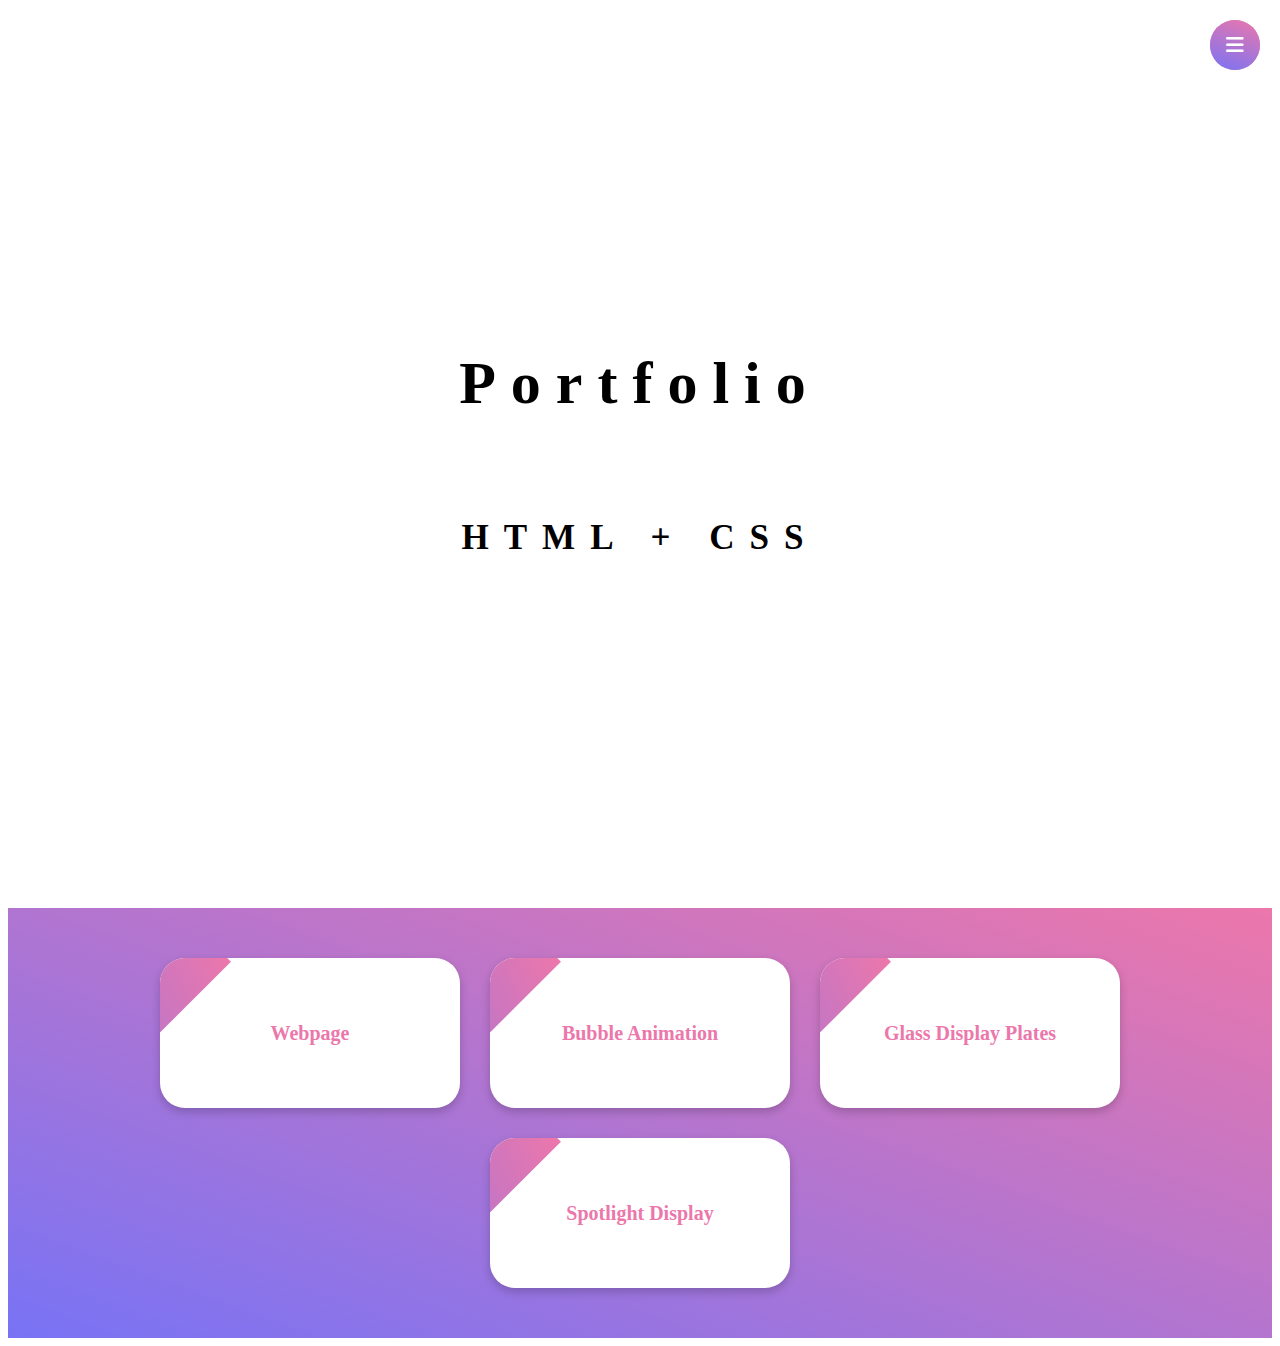
==== portfolio.html @ 0c647b35 "Add files via upload" ====
<!DOCTYPE html>
<html>
    <head>
        <meta http-equiv="content-type" content="text/html; charset=UTF-8">
        <meta name="viewport" content="width=device-width, initial-scale=1.0, maximum-scale=1.0, user-scalable=no">

        <title>Menu</title>
        <link href="https://cdnjs.cloudflare.com/ajax/libs/font-awesome/6.0.0/css/all.min.css" rel="stylesheet"> 
        <link rel="stylesheet" href="portfolio.css">
    </head>

<body>
    <section id="welcome-section">
    <input type="checkbox" id="menu_btn">
    <label class="menu-btn" for="menu_btn">
        <i class="fa-solid fa-bars"></i>
    </label>
    <div class="con">
        <h1>Portfolio</h1>
        <a id="profile-link" target="_blank"><h3>HTML + CSS</h3></a>
    </div>
    <div class="wrapper">
        <ul class="menu" id="navbar">
            <li><a href="#webpage">Webpage</a></li>
            <li><a href="#bubble">About Us</a></li>
            <li><a href="#glass">Our Services</a></li>
            <li><a href="#spotlight">Cases</a></li>
        </ul>
    </div>
    </section>
    <section id="projects">
    <div class="project-tile" id="webpage">
        <a href="webpage.html">Webpage</a>
    </div>
    <div class="project-tile" id="bubble">
        <a href="Bubble/bubble.html">Bubble Animation</a>
    </div>
    <div class="project-tile" id="glass">
        <a href="Glass Plates/Glass.html">Glass Display Plates</a>
    </div>
    <div class="project-tile" id="spotlight">
        <a href="Spotlight/spotlight.html">Spotlight Display</a>
    </div>
    </section>  
</body>
</html>
---- portfolio.css ----
* {
    margin: o;
    padding: 0;
    box-sizing: border-box;
}

.con {
    display: flex;
    flex-direction: column;
    justify-content: center;
    align-items: center;
    height: 100vh;
    line-height: 80px;
    font-size: 30px;
    letter-spacing: 15px;
}

.wrapper {
    position: fixed;
    top: 0;
    left: 0;
    width: 100%;
    height: 100%;
    background: linear-gradient(200deg, #ec77ab, #7873f5);
    clip-path: circle(25px at calc(100% - 45px) 45px);
    transition: all 0.3s ease-in-out;
}

.menu-btn {
    position: absolute;
    right: 20px;
    top: 20px;
    z-index: 2;
    background: linear-gradient(200deg, #ec77ab, #7873f5);
    width: 50px;
    height: 50px;
    text-align: center;
    line-height: 50px;
    border-radius: 50%;
    color: #fff;
    font-size: 20px;
    cursor: pointer;
    transition: all 0.3s ease;
}

#menu_btn {
    display: none;
}

#menu_btn:checked ~ .wrapper {
    clip-path: circle(75%);
}

#menu_btn:checked ~ .menu-btn {
    color: #d576ba;
    background: #fff;
}

#menu_btn:checked ~ .menu-btn i::before {
    content: "\f00d";
}

.wrapper ul {
    position: absolute;
    top: 50%;
    left: 50%;
    transform: translate(-50%, -50%);
    list-style: none;
    text-align: center;
}

.wrapper ul li {
    margin: 30px 0px;
}

.wrapper ul li a {
    color: #fff;
    text-decoration: none;
    font-size: 30px;
    font-weight: 500;
    padding: 5px 50px;
    position: relative;
    line-height: 50px;
}

.wrapper ul li a::after {
    content: "";
    position: absolute;
    width: 100%;
    height: 50px;
    background: #fff;
    opacity: 50%;
    z-index: 50px;
    border-radius: 50px;
    left: 0px;
    transform: scaleY(0);
    transition: transform 0.2s ease;
}

.wrapper ul li a:hover::after {
    transform: scaleY(1);
}

.wrapper ul li a:hover {
    color: #F53F9A;
}

@media screen and (max-width: 768px) {
    /* Menu Button Adjustments */
    .menu-btn {
        top: 10px;
        right: 10px;
        font-size: 20px;
    }
}

/* Projects Section */
#projects {
    display: flex;
    flex-wrap: wrap;
    justify-content: center;
    gap: 30px;
    padding: 50px 20px;
    background: linear-gradient(200deg, #ec77ab, #7873f5);
    color: #fff;
    text-align: center;
}

.project-tile {
    background: #fff;
    color: #ec77ab;
    border-radius: 25px;
    width: 300px;
    height: 150px;
    display: flex;
    align-items: center;
    justify-content: center;
    box-shadow: 0px 4px 10px rgba(0, 0, 0, 0.2);
    transition: all 0.3s ease;
    position: relative;
    overflow: hidden;
}

.project-tile a {
    text-decoration: none;
    color: #ec77ab;
    font-size: 20px;
    font-weight: bold;
    position: relative;
    z-index: 2;
    transition: all 0.3s ease;
}

.project-tile::after {
    content: "";
    position: absolute;
    width: 120%;
    height: 120%;
    background: linear-gradient(200deg, #ec77ab, #7873f5);
    top: -100%;
    left: -100%;
    transform: rotate(45deg);
    transition: all 0.3s ease;
    z-index: 1;
}

.project-tile:hover {
    transform: translateY(-10px);
    box-shadow: 0px 8px 20px rgba(0, 0, 0, 0.3);
}

.project-tile:hover::after {
    top: 0;
    left: 0;
}

.project-tile:hover a {
    color: #fff;
}

/* Media Query for Responsive Design */
@media screen and (max-width: 768px) {
    #projects {
        flex-direction: column;
        padding: 30px 10px;
    }

    .project-tile {
        width: 90%;
        height: auto;
        padding: 20px 0;
    }

    .project-tile a {
        font-size: 18px;
    }
}
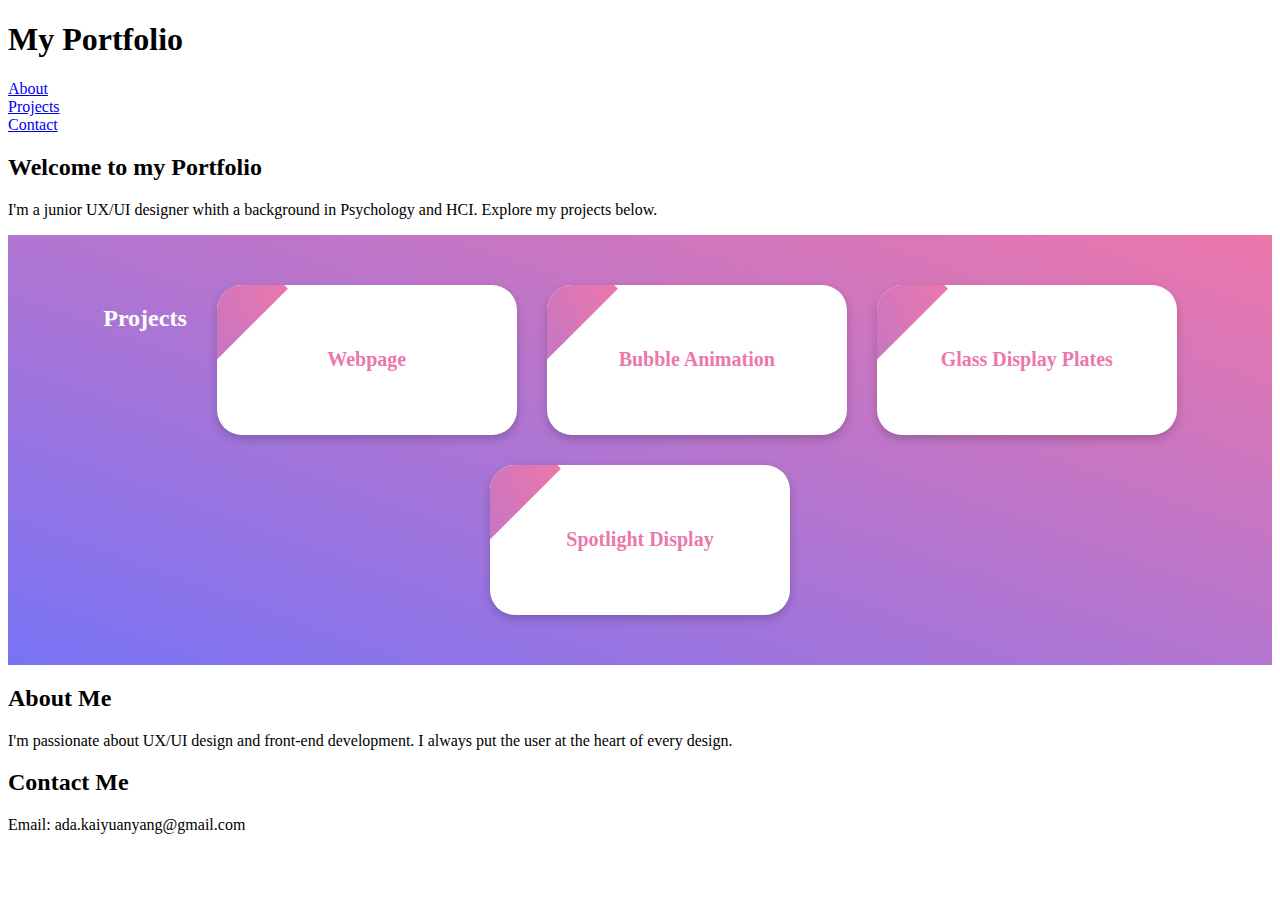
==== commit 4da1c0e9: "Update portfolio.html" ====
--- a/portfolio.html
+++ b/portfolio.html
@@ -1,46 +1,59 @@
 <!DOCTYPE html>
-<html>
-    <head>
-        <meta http-equiv="content-type" content="text/html; charset=UTF-8">
-        <meta name="viewport" content="width=device-width, initial-scale=1.0, maximum-scale=1.0, user-scalable=no">
+<html lang="en">
+<head>
+    <meta charset="UTF-8">
+    <meta name="viewport" content="width=device-width, initial-scale=1.0">
+    <meta name="description" content="A portfolio showcasing my web development and UX/UI projects.">
+    <title>My Portfolio</title>
+    <link rel="stylesheet" href="portfolio.css">
+    <script src="script.js" defer></script>
+</head>
+<body>
+    <!-- Header with Navigation -->
+    <header>
+        <h1>My Portfolio</h1>
+        <nav>
+            <ul>
+                <li><a href="#about">About</a></li>
+                <li><a href="#projects">Projects</a></li>
+                <li><a href="#contact">Contact</a></li>
+            </ul>
+        </nav>
+    </header>
 
-        <title>Menu</title>
-        <link href="https://cdnjs.cloudflare.com/ajax/libs/font-awesome/6.0.0/css/all.min.css" rel="stylesheet"> 
-        <link rel="stylesheet" href="portfolio.css">
-    </head>
+    <!-- Hero Section -->
+    <section id="welcome-section">
+        <h2>Welcome to my Portfolio</h2>
+        <p>I'm a junior UX/UI designer whith a background in Psychology and HCI. Explore my projects below.</p>
+    </section>
 
-<body>
-    <section id="welcome-section">
-    <input type="checkbox" id="menu_btn">
-    <label class="menu-btn" for="menu_btn">
-        <i class="fa-solid fa-bars"></i>
-    </label>
-    <div class="con">
-        <h1>Portfolio</h1>
-        <a id="profile-link" target="_blank"><h3>HTML + CSS</h3></a>
-    </div>
-    <div class="wrapper">
-        <ul class="menu" id="navbar">
-            <li><a href="#webpage">Webpage</a></li>
-            <li><a href="#bubble">About Us</a></li>
-            <li><a href="#glass">Our Services</a></li>
-            <li><a href="#spotlight">Cases</a></li>
-        </ul>
-    </div>
+    <!-- Projects Section -->
+    <section id="projects">
+        <h2>Projects</h2>
+        <div class="project-tile">
+            <a href="webpage.html">Webpage</a>
+        </div>
+        <div class="project-tile">
+            <a href="Bubble/bubble.html">Bubble Animation</a>
+        </div>
+        <div class="project-tile">
+            <a href="Glass Plates/Glass.html">Glass Display Plates</a>
+        </div>
+        <div class="project-tile">
+            <a href="Spotlight/spotlight.html">Spotlight Display</a>
+        </div>
     </section>
-    <section id="projects">
-    <div class="project-tile" id="webpage">
-        <a href="webpage.html">Webpage</a>
-    </div>
-    <div class="project-tile" id="bubble">
-        <a href="Bubble/bubble.html">Bubble Animation</a>
-    </div>
-    <div class="project-tile" id="glass">
-        <a href="Glass Plates/Glass.html">Glass Display Plates</a>
-    </div>
-    <div class="project-tile" id="spotlight">
-        <a href="Spotlight/spotlight.html">Spotlight Display</a>
-    </div>
-    </section>  
+
+    <!-- About Section -->
+    <section id="about">
+        <h2>About Me</h2>
+        <p>I'm passionate about UX/UI design and front-end development. I always put the user at the heart of every design.</p>
+    </section>
+
+    <!-- Contact Section -->
+    <section id="contact">
+        <h2>Contact Me</h2>
+        <p>Email: ada.kaiyuanyang@gmail.com</p>
+    </section>
 </body>
-</html>+</html>
